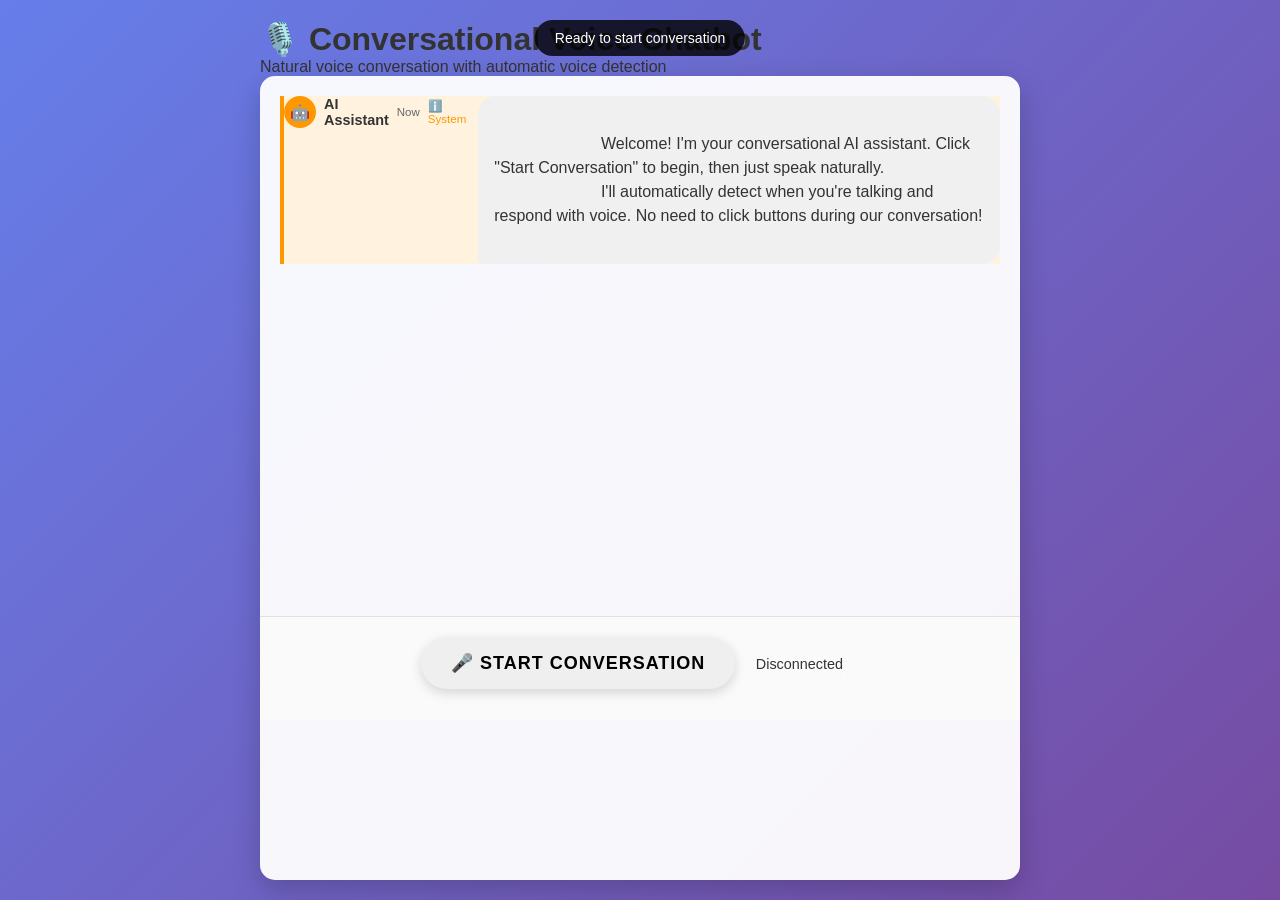
==== frontend/index.html @ cb0470f4 "Initial commit: Real-time voice chatbot with Speechmatics integration - FastAPI backend with real-ti" ====
<!DOCTYPE html>
<html lang="en">
<head>
    <meta charset="UTF-8">
    <meta name="viewport" content="width=device-width, initial-scale=1.0">
    <meta http-equiv="Cache-Control" content="no-cache, no-store, must-revalidate">
    <meta http-equiv="Pragma" content="no-cache">
    <meta http-equiv="Expires" content="0">
    <title>Conversational Voice Chatbot - Real-time VAD</title>
        <link rel="stylesheet" href="styles.css?v=20251003001100">
    <style>
        /* VAD-specific styles */
        .vad-section {
            margin-top: 20px;
            padding: 15px;
            background: #f5f5f5;
            border-radius: 8px;
            border: 1px solid #ddd;
        }
        
        .vad-section h4 {
            margin: 0 0 15px 0;
            color: #333;
            font-size: 16px;
        }
        
        .vad-indicators {
            display: flex;
            gap: 15px;
            margin-bottom: 15px;
            flex-wrap: wrap;
        }
        
        .vad-indicator {
            display: flex;
            align-items: center;
            gap: 8px;
            padding: 8px 12px;
            background: white;
            border-radius: 6px;
            border: 1px solid #ddd;
            transition: all 0.3s ease;
        }
        
        .vad-indicator.active {
            background: #e8f5e8;
            border-color: #4CAF50;
            box-shadow: 0 2px 4px rgba(76, 175, 80, 0.2);
        }
        
        .indicator-dot {
            width: 12px;
            height: 12px;
            border-radius: 50%;
            background: #ccc;
            transition: background-color 0.3s ease;
        }
        
        .vad-indicator.active .indicator-dot {
            background: #4CAF50;
            box-shadow: 0 0 8px rgba(76, 175, 80, 0.5);
        }
        
        .vad-indicator span:last-child {
            font-size: 14px;
            font-weight: 500;
            color: #333;
        }
        
        .audio-level {
            margin-top: 10px;
        }
        
        .audio-level-bar {
            width: 100%;
            height: 8px;
            background: #e0e0e0;
            border-radius: 4px;
            overflow: hidden;
            margin-bottom: 5px;
        }
        
        .audio-level-bar::after {
            content: '';
            display: block;
            height: 100%;
            width: 0%;
            background: linear-gradient(90deg, #4CAF50, #8BC34A, #FFC107, #FF9800, #F44336);
            transition: width 0.1s ease;
        }
        
        #audioLevelText {
            font-size: 12px;
            color: #666;
        }
        
        .conversation-status {
            position: fixed;
            top: 20px;
            left: 50%;
            transform: translateX(-50%);
            background: rgba(0, 0, 0, 0.8);
            color: white;
            padding: 10px 20px;
            border-radius: 20px;
            font-size: 14px;
            font-weight: 500;
            z-index: 1000;
            transition: all 0.3s ease;
        }
        
        .conversation-status.active {
            background: rgba(76, 175, 80, 0.9);
            box-shadow: 0 4px 12px rgba(76, 175, 80, 0.3);
        }
        
        .status.recording {
            background: #f44336;
            color: white;
        }
        
        .status.listening {
            background: #4CAF50;
            color: white;
        }
        
        .status.processing {
            background: #FF9800;
            color: white;
        }
        
        .status.ai-speaking {
            background: #2196F3;
            color: white;
        }
        
        .record-button {
            font-size: 18px;
            padding: 15px 30px;
            border-radius: 50px;
            border: none;
            cursor: pointer;
            transition: all 0.3s ease;
            font-weight: 600;
            text-transform: uppercase;
            letter-spacing: 1px;
            box-shadow: 0 4px 12px rgba(0, 0, 0, 0.15);
        }
        
        .record-button:hover {
            transform: translateY(-2px);
            box-shadow: 0 6px 16px rgba(0, 0, 0, 0.2);
        }
        
        .record-button:active {
            transform: translateY(0);
        }
        
        .message.system {
            background: #fff3e0;
            border-left: 4px solid #FF9800;
        }
        
        .message.system .message-icon {
            background: #FF9800;
        }
        
        .tech-info {
            margin-top: 10px;
            padding: 8px;
            background: #e3f2fd;
            border-radius: 4px;
            border-left: 3px solid #2196F3;
        }
        
        .tech-info small {
            color: #1976d2;
            font-weight: 500;
        }
    </style>
</head>
<body>
    <div class="container">
        <header>
            <h1>🎙️ Conversational Voice Chatbot</h1>
            <p>Natural voice conversation with automatic voice detection</p>
        </header>
        
        <div id="conversationStatus" class="conversation-status">
            Ready to start conversation
        </div>
        
        <div class="chat-container">
            <div id="chatContainer" class="chat-messages">
                <div class="message assistant system">
                    <div class="message-header">
                        <span class="message-icon">🤖</span>
                        <span class="message-sender">AI Assistant</span>
                        <span class="message-time">Now</span>
                        <span style="color: #FF9800; font-size: 0.8em;">ℹ️ System</span>
                    </div>
                    <div class="message-content">
                        Welcome! I'm your conversational AI assistant. Click "Start Conversation" to begin, then just speak naturally. 
                        I'll automatically detect when you're talking and respond with voice. No need to click buttons during our conversation!
                    </div>
                </div>
            </div>
            
            <div class="controls">
                <button id="recordButton" class="record-button">
                    🎤 Start Conversation
                </button>
                <div id="status" class="status info">
                    Ready to start conversation
                </div>
            </div>
        </div>
    </div>
    
        <script src="script_no_ffmpeg.js?v=20251003001100"></script>
</body>
</html>
---- frontend/styles.css ----
* {
    margin: 0;
    padding: 0;
    box-sizing: border-box;
}

body {
    font-family: -apple-system, BlinkMacSystemFont, 'Segoe UI', Roboto, Oxygen, Ubuntu, Cantarell, sans-serif;
    background: linear-gradient(135deg, #667eea 0%, #764ba2 100%);
    min-height: 100vh;
    color: #333;
}

.container {
    max-width: 800px;
    margin: 0 auto;
    padding: 20px;
    min-height: 100vh;
    display: flex;
    flex-direction: column;
}

.header {
    text-align: center;
    margin-bottom: 30px;
    color: white;
}

.header h1 {
    font-size: 2.5rem;
    margin-bottom: 10px;
    text-shadow: 0 2px 4px rgba(0,0,0,0.3);
}

.header p {
    font-size: 1.1rem;
    opacity: 0.9;
}

.status {
    display: flex;
    justify-content: space-between;
    align-items: center;
    background: rgba(255,255,255,0.1);
    padding: 15px 20px;
    border-radius: 10px;
    margin-bottom: 20px;
    backdrop-filter: blur(10px);
}

.status-indicator {
    display: flex;
    align-items: center;
    gap: 10px;
    color: white;
}

.status-dot {
    width: 12px;
    height: 12px;
    border-radius: 50%;
    background: #ff4444;
    animation: pulse 2s infinite;
}

.status-dot.connected {
    background: #44ff44;
}

.status-dot.recording {
    background: #ffaa44;
}

@keyframes pulse {
    0% { opacity: 1; }
    50% { opacity: 0.5; }
    100% { opacity: 1; }
}

.settings select {
    background: rgba(255,255,255,0.2);
    border: 1px solid rgba(255,255,255,0.3);
    color: white;
    padding: 8px 12px;
    border-radius: 5px;
    font-size: 14px;
}

.settings select option {
    background: #333;
    color: white;
}

.chat-container {
    flex: 1;
    display: flex;
    flex-direction: column;
    background: rgba(255,255,255,0.95);
    border-radius: 15px;
    overflow: hidden;
    box-shadow: 0 10px 30px rgba(0,0,0,0.2);
    min-height: 500px;
}

.chat-messages {
    flex: 1;
    padding: 20px;
    overflow-y: auto;
    max-height: 60vh;
    min-height: 400px;
    display: flex;
    flex-direction: column;
    gap: 15px;
}

.message {
    display: flex;
    align-items: flex-start;
    gap: 12px;
    margin-bottom: 0;
}

.message.user {
    flex-direction: row-reverse;
}

.message-header {
    display: flex;
    align-items: center;
    gap: 8px;
    margin-bottom: 8px;
    font-size: 0.9em;
}

.message-icon {
    width: 32px;
    height: 32px;
    border-radius: 50%;
    display: flex;
    align-items: center;
    justify-content: center;
    font-size: 16px;
    flex-shrink: 0;
}

.message.user .message-icon {
    background: #667eea;
    color: white;
}

.message.assistant .message-icon {
    background: #f0f0f0;
    color: #333;
}

.message-sender {
    font-weight: 600;
    color: #333;
}

.message-time {
    font-size: 0.8em;
    color: #666;
    margin-left: auto;
}

.message-content {
    max-width: 75%;
    padding: 12px 16px;
    border-radius: 18px;
    word-wrap: break-word;
    word-break: break-word;
    line-height: 1.5;
    white-space: pre-wrap;
    overflow-wrap: break-word;
    hyphens: auto;
}

.message.user .message-content {
    background: #667eea;
    color: white;
    border-bottom-right-radius: 5px;
}

    .message.assistant .message-content {
        background: #f0f0f0;
        color: #333;
        border-bottom-left-radius: 5px;
    }

    .message.live-transcript {
        opacity: 0.8;
        border-left: 3px solid #ff9800;
    }

    .message.live-transcript .message-content {
        background: #fff3e0;
        color: #e65100;
        border: 1px dashed #ff9800;
    }

    .message.final-transcript .message-content {
        background: #667eea;
        color: white;
        border-bottom-right-radius: 5px;
    }

.controls {
    padding: 20px;
    border-top: 1px solid #e0e0e0;
    background: #fafafa;
    text-align: center;
}

.status {
    margin-top: 10px;
    padding: 8px 16px;
    border-radius: 20px;
    font-size: 0.9em;
    font-weight: 500;
    display: inline-block;
}

.status.info {
    background: #e3f2fd;
    color: #1976d2;
}

.status.success {
    background: #e8f5e8;
    color: #2e7d32;
}

.status.recording {
    background: #ffebee;
    color: #c62828;
}

.status.processing {
    background: #fff3e0;
    color: #ef6c00;
}

.status.ai-speaking {
    background: #e3f2fd;
    color: #1565c0;
}

.voice-controls {
    margin-bottom: 15px;
    text-align: center;
}

.btn {
    padding: 12px 24px;
    border: none;
    border-radius: 25px;
    font-size: 16px;
    font-weight: 600;
    cursor: pointer;
    transition: all 0.3s ease;
    text-transform: uppercase;
    letter-spacing: 0.5px;
}

.btn-primary {
    background: #667eea;
    color: white;
}

.btn-primary:hover {
    background: #5a6fd8;
    transform: translateY(-2px);
}

.btn-danger {
    background: #ff4444;
    color: white;
}

.btn-danger:hover {
    background: #ff3333;
    transform: translateY(-2px);
}

.btn:disabled {
    opacity: 0.6;
    cursor: not-allowed;
    transform: none;
}

.recording-indicator {
    display: none;
    align-items: center;
    justify-content: center;
    gap: 10px;
    margin-top: 10px;
    color: #ff4444;
    font-weight: 600;
}

.recording-indicator.active {
    display: flex;
}

.pulse {
    width: 12px;
    height: 12px;
    background: #ff4444;
    border-radius: 50%;
    animation: pulse 1s infinite;
}

.input-group {
    display: flex;
    gap: 10px;
}

.text-input {
    flex: 1;
    padding: 12px 16px;
    border: 2px solid #e0e0e0;
    border-radius: 25px;
    font-size: 16px;
    outline: none;
    transition: border-color 0.3s ease;
}

.text-input:focus {
    border-color: #667eea;
}

.loading {
    display: none;
    align-items: center;
    justify-content: center;
    gap: 10px;
    margin-top: 15px;
    color: #666;
    font-weight: 500;
}

.loading.active {
    display: flex;
}

.spinner {
    width: 20px;
    height: 20px;
    border: 2px solid #e0e0e0;
    border-top: 2px solid #667eea;
    border-radius: 50%;
    animation: spin 1s linear infinite;
}

@keyframes spin {
    0% { transform: rotate(0deg); }
    100% { transform: rotate(360deg); }
}

/* Responsive design */
@media (max-width: 768px) {
    .container {
        padding: 10px;
    }
    
    .header h1 {
        font-size: 2rem;
    }
    
    .status {
        flex-direction: column;
        gap: 10px;
        text-align: center;
    }
    
    .input-group {
        flex-direction: column;
    }
    
    .message-content {
        max-width: 85%;
    }
}
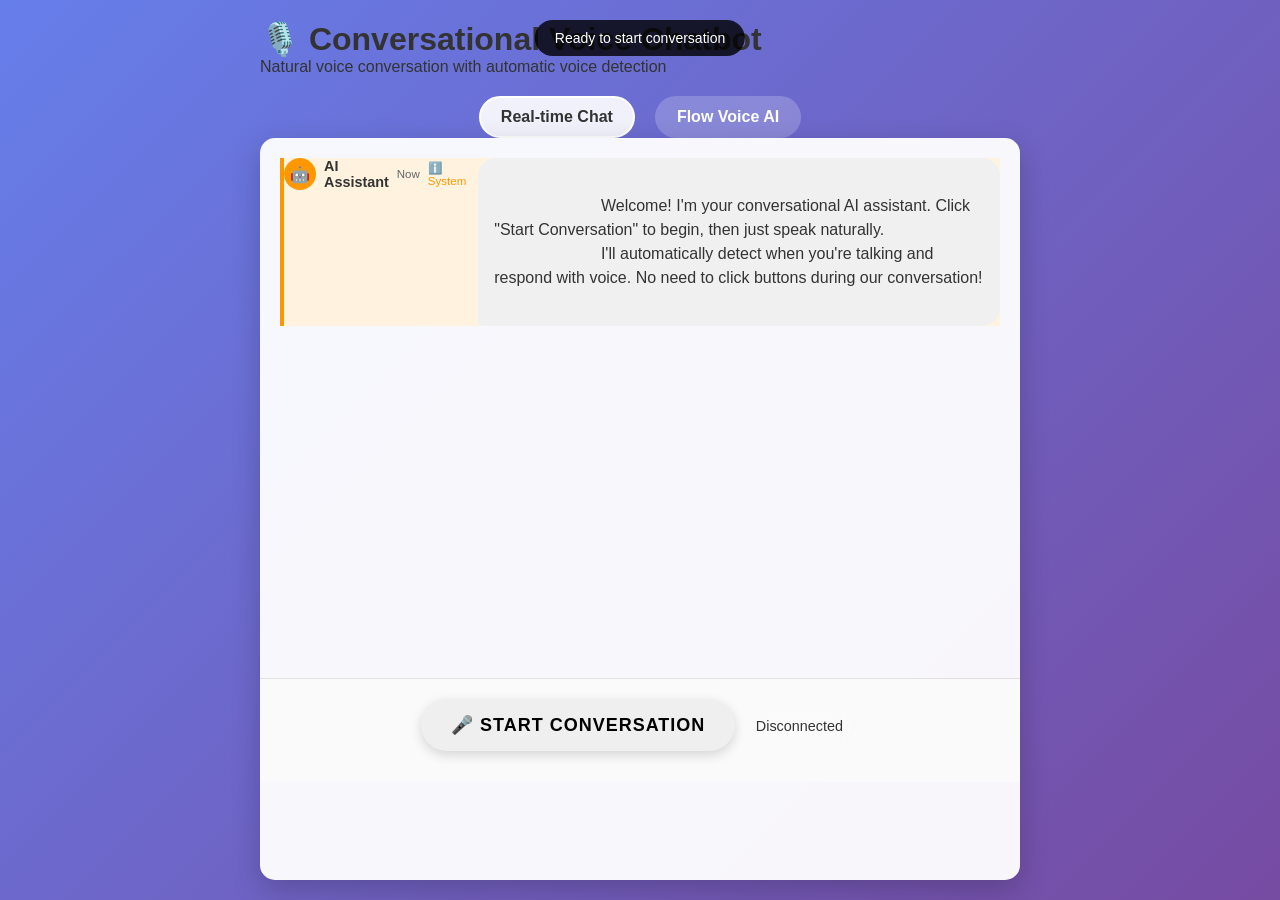
==== commit 8e9a42d6: "Add Flow Voice AI feature with agent-based conversations - Implement Speechmatics Flow Voice API int" ====
--- a/frontend/index.html
+++ b/frontend/index.html
@@ -184,6 +184,12 @@
         <header>
             <h1>🎙️ Conversational Voice Chatbot</h1>
             <p>Natural voice conversation with automatic voice detection</p>
+            
+            <!-- Navigation -->
+            <nav class="nav-menu">
+                <a href="index.html" class="nav-link active">Real-time Chat</a>
+                <a href="flow_voice.html" class="nav-link">Flow Voice AI</a>
+            </nav>
         </header>
         
         <div id="conversationStatus" class="conversation-status">
--- a/frontend/styles.css
+++ b/frontend/styles.css
@@ -24,6 +24,37 @@
     text-align: center;
     margin-bottom: 30px;
     color: white;
+}
+
+/* Navigation */
+.nav-menu {
+    display: flex;
+    justify-content: center;
+    gap: 20px;
+    margin-top: 20px;
+    flex-wrap: wrap;
+}
+
+.nav-link {
+    padding: 10px 20px;
+    background: rgba(255, 255, 255, 0.2);
+    color: white;
+    text-decoration: none;
+    border-radius: 25px;
+    font-weight: 600;
+    transition: all 0.3s ease;
+    border: 2px solid transparent;
+}
+
+.nav-link:hover {
+    background: rgba(255, 255, 255, 0.3);
+    transform: translateY(-2px);
+}
+
+.nav-link.active {
+    background: rgba(255, 255, 255, 0.9);
+    color: #333;
+    border-color: white;
 }
 
 .header h1 {
